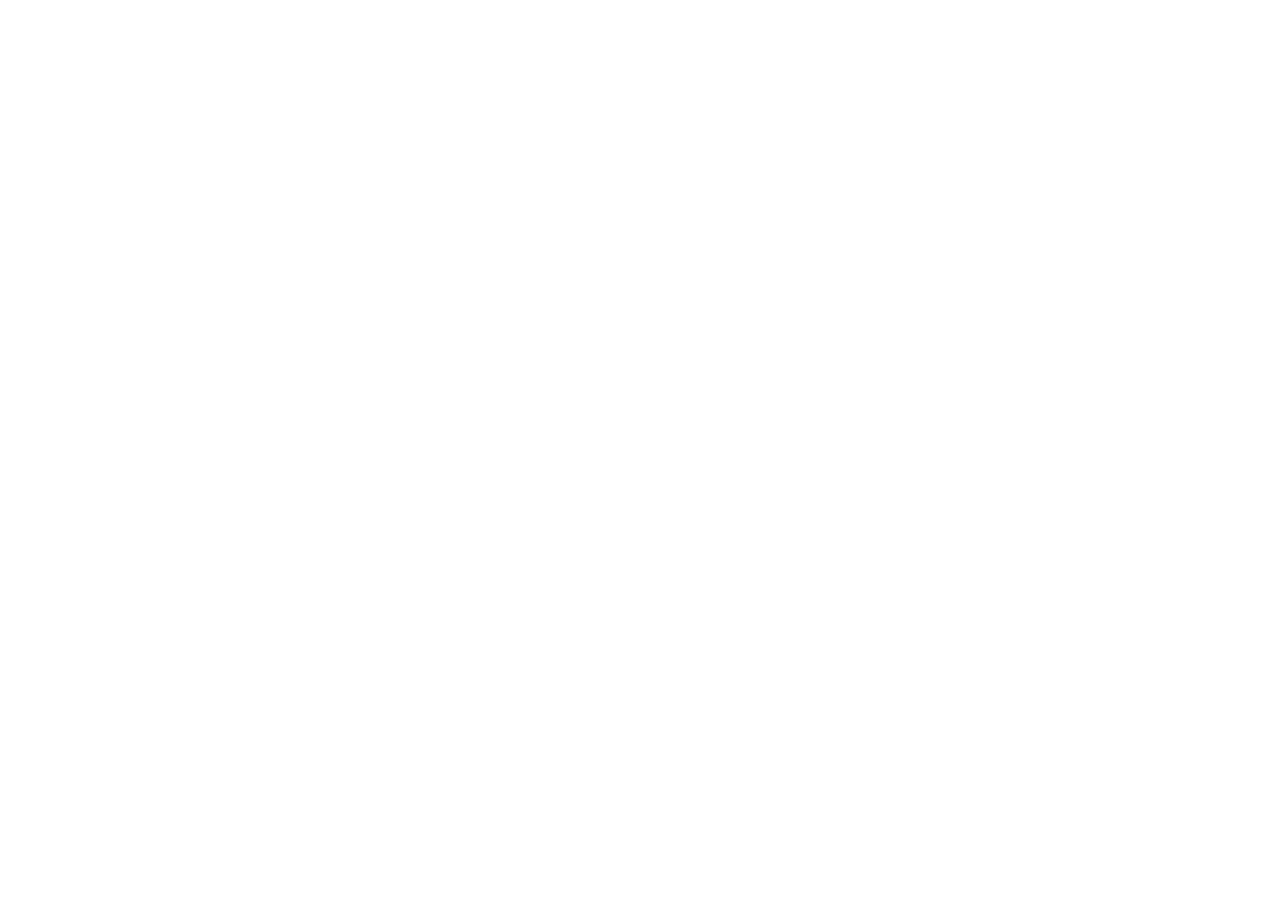
==== index.html @ 7270bd1a "first commit" ====
<!--*/<!DOCTYPE html>
<html lang="pt-BR">
<head>
    <meta charset="UTF-8">
    <meta name="viewport" content="width=device-width, initial-scale=1.0">
    <link rel="stylesheet" href="./style.css">
    <title>Ongs</title>
</head>
<body>
    <header> 
        <div id="c">
            <div id="pai">
                <img src="./img/Group 13.png">
            </div>
        </div>
        <div id="conteiner_nav">
            <div id="conteiner_img">
                <ul>
                    <li id="ong"><img src="./img/logo.svg" alt=""></li>
                </ul>
            </div>
            <div id="conteiner_perfil">
                <ul>                 
                    <li>home</li>
                    <li>ONGSLz</li>
                    <li>Doacao</li>
                    <li>Adote uma ONg</li>
                    <li>Sobre</li> 
                </ul> 
            </div>
        </div>             
    </header>
     <main>
         
     </main>
</body>
 </html> -->
---- style.css ----
/*{
    display: flex;
    padding: 0;
    margin: 0;
}
body {
    display: flex;
    flex-direction: column;
    background-color: #262626;
}
#pai{
    display: flex;
    width: 100vw;
    height: 44px;
    
    background-color:#48FAAF ;

}
header{
    display: flex;
    flex-direction: column;
    height: 10vh;
    width: 100vw;

}
nav{
    display: flex;
    height: 75%;
    margin: auto;
    ;
}
#conteiner_perfil ul{
    display: flex;
    align-items: center;
    column-gap: 64px;
    width: 100%;
    max-width: 1440px;
    padding-top: 24px;
    text-align: center;
}
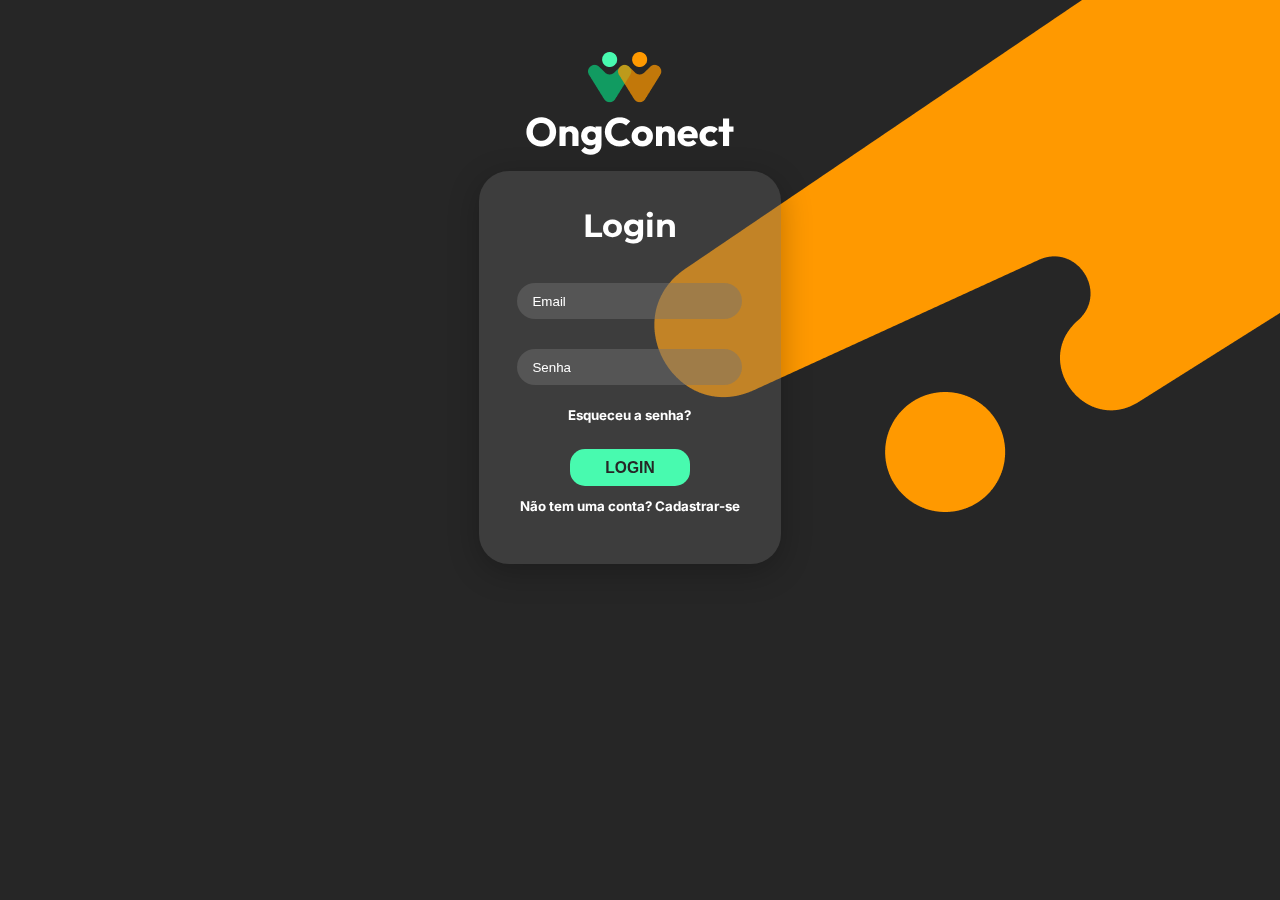
==== commit 2d211f2a: "first commit" ====
--- a/index.html
+++ b/index.html
@@ -1,37 +1,30 @@
-<!--*/<!DOCTYPE html>
-<html lang="pt-BR">
+<!DOCTYPE html>
+<html lang="en">
 <head>
     <meta charset="UTF-8">
     <meta name="viewport" content="width=device-width, initial-scale=1.0">
-    <link rel="stylesheet" href="./style.css">
-    <title>Ongs</title>
+    <title>Document</title>
+    <link rel="stylesheet" href="style.css">
+    <link rel="preconnect" href="https://fonts.googleapis.com">
+<link rel="preconnect" href="https://fonts.gstatic.com" crossorigin>
+<link href="https://fonts.googleapis.com/css2?family=Montserrat&display=swap" rel="stylesheet">
+<link rel="preconnect" href="https://fonts.googleapis.com">
+<link rel="preconnect" href="https://fonts.gstatic.com" crossorigin>
+<link href="https://fonts.googleapis.com/css2?family=Inter:wght@100&family=Montserrat&display=swap" rel="stylesheet">
 </head>
 <body>
-    <header> 
-        <div id="c">
-            <div id="pai">
-                <img src="./img/Group 13.png">
-            </div>
-        </div>
-        <div id="conteiner_nav">
-            <div id="conteiner_img">
-                <ul>
-                    <li id="ong"><img src="./img/logo.svg" alt=""></li>
-                </ul>
-            </div>
-            <div id="conteiner_perfil">
-                <ul>                 
-                    <li>home</li>
-                    <li>ONGSLz</li>
-                    <li>Doacao</li>
-                    <li>Adote uma ONg</li>
-                    <li>Sobre</li> 
-                </ul> 
-            </div>
-        </div>             
-    </header>
-     <main>
-         
-     </main>
+    <div id="logo"><img src="./img/logo.png"/></div> 
+    <div id="principal">
+        <h1 id="texto-login">Login</h1>
+        <input class="login" , type="email" placeholder="Email" />
+        <input class="login" , type="password" placeholder="Senha"/>
+        <a id="recuperar-senha" href="" ><h5>Esqueceu a senha?</h5></a>
+        <button id="botao">
+            <a href=""><h3>LOGIN</h3></a>
+        </button>
+        <a id="cadastro" href="" target="" rel="noopener noreferrer"><h5>Não tem uma conta? Cadastrar-se</h5></a>
+    </div>
+    <script src=></script>
+    <img id="imagem-fundo"src="./img/imagem-fundo.png"/>
 </body>
- </html> -->+</html>--- a/style.css
+++ b/style.css
@@ -1,43 +1,91 @@
-/*{
-    display: flex;
+*{
+    margin: 0;
     padding: 0;
-    margin: 0;
+    box-sizing: border-box;
 }
-body {
+body{
     display: flex;
     flex-direction: column;
+    align-items: center;
     background-color: #262626;
+    margin-right: 20px;
 }
-#pai{
+
+#imagem-fundo{
     display: flex;
-    width: 100vw;
-    height: 44px;
+    position: relative;
+    margin-left: 6.7%;
+    margin-top: -45%;
+    z-index: 1; 
+}
+#logo{
+    display: flex;
+    align-items: center;
+    flex-direction: column;
+    margin: 30px 0px 15px;
+   
     
-    background-color:#48FAAF ;
+}
+#principal{
+    background:#62626263;
+    box-shadow: 0 8px 32px 0 rgba(0, 0, 0, 0.247);
+    backdrop-filter: blur(0px);
+    color: #FFFFFF;
+    width: 24%;
+    border-radius: 30px;
+    display: flex;
+    align-items: center;
+    justify-content: center;
+    flex-direction: column;
+    z-index: 2;
+}
+.login{
+    border-radius: 30px;
+    height: 36px;
+    width: 225px;
+    margin: 8px 0px 22px;
+    padding: 15px;
+    border-style: none;
+    background-color:#74747471;
+    
 
 }
-header{
-    display: flex;
-    flex-direction: column;
-    height: 10vh;
-    width: 100vw;
-
+::placeholder{
+    color: #FFFFFF; 
 }
-nav{
-    display: flex;
-    height: 75%;
-    margin: auto;
-    ;
+#texto-login{
+    font-family: "Montserrat";
+    margin: 35px 0px 30px;
 }
-#conteiner_perfil ul{
-    display: flex;
-    align-items: center;
-    column-gap: 64px;
-    width: 100%;
-    max-width: 1440px;
-    padding-top: 24px;
-    text-align: center;
+#recuperar-senha{
+    color: #FFFFFF;
+    text-decoration: none;
+    font-family: "Inter";
 }
-
-
-   +#cadastro{
+    color: #FFFFFF;
+    text-decoration: none;
+    font-family: "Inter";
+    margin: 0px 0px 50px;
+}
+#botao{
+    border-radius: 15px;
+    border-style: none;
+    background-color: #48FAAF;
+    width: 120px;
+    height: 37px;
+    margin: 26px 0px 12px;
+    color: #262626;
+  
+}
+#botao a{
+    text-decoration: none;
+    color: #262626;
+}
+/* :has-val, input-form + , focus-input-from::after{
+    top: -20px;
+    font-size:15px;
+}
+:has-val, input-form + , focus-input-form::before{
+    witdh:108%
+} */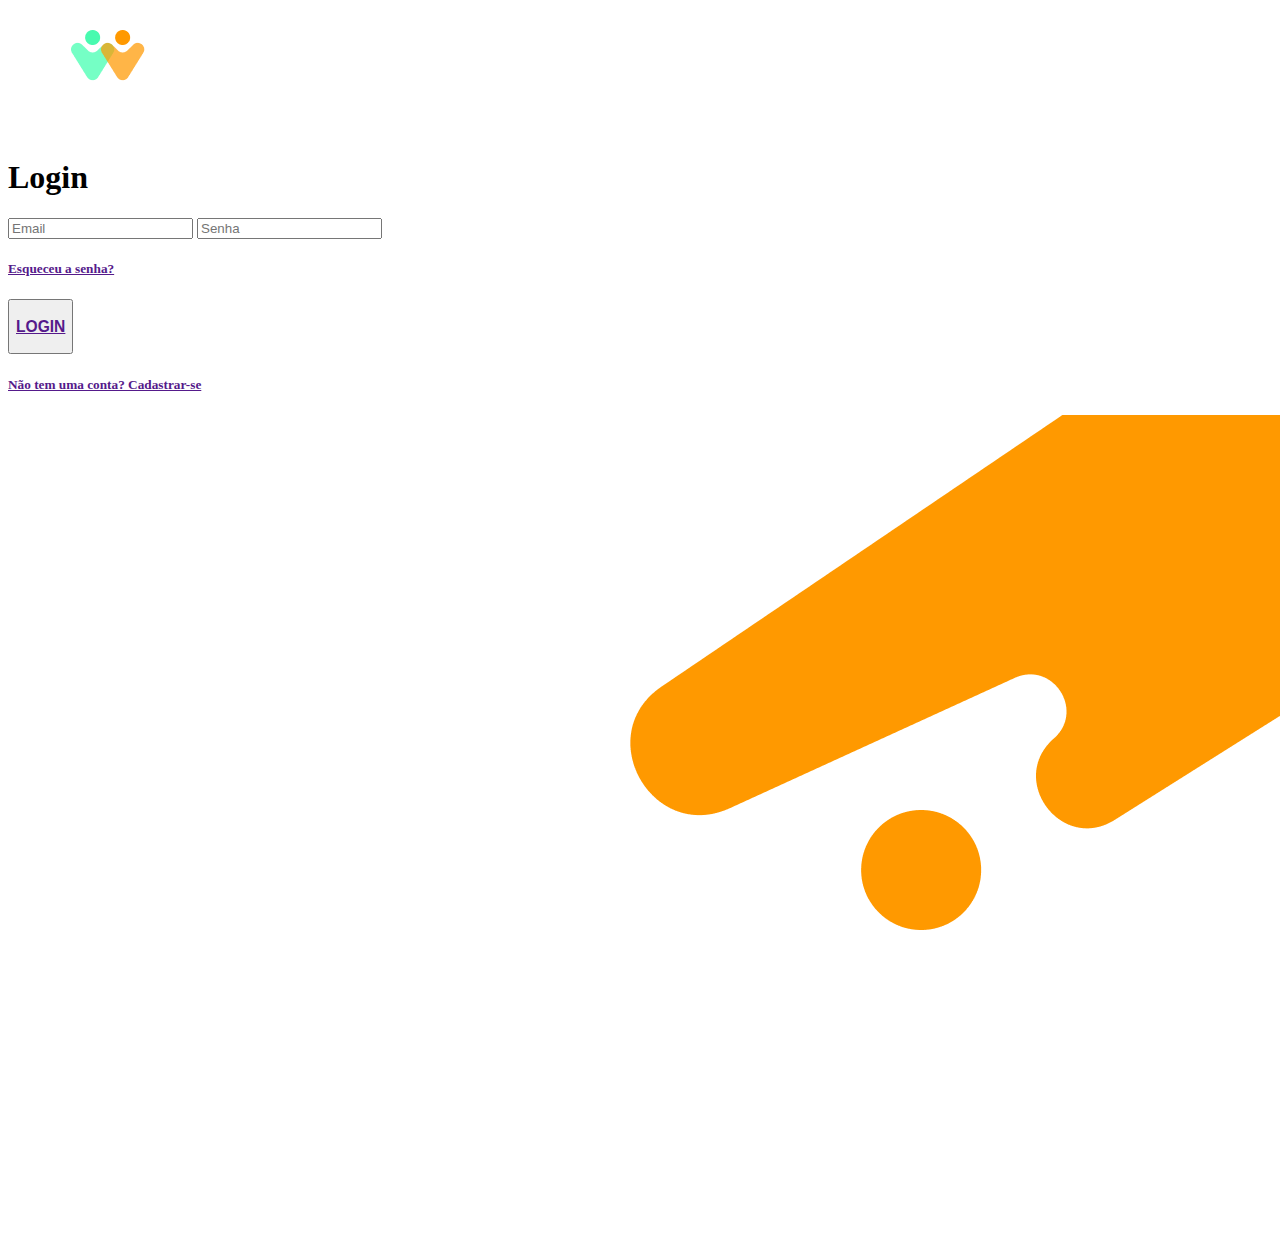
==== commit 66767004: "index.html" ====
--- a/index.html
+++ b/index.html
@@ -4,7 +4,7 @@
     <meta charset="UTF-8">
     <meta name="viewport" content="width=device-width, initial-scale=1.0">
     <title>Document</title>
-    <link rel="stylesheet" href="style.css">
+    <link rel="stylesheet" href="oficial.css">
     <link rel="preconnect" href="https://fonts.googleapis.com">
 <link rel="preconnect" href="https://fonts.gstatic.com" crossorigin>
 <link href="https://fonts.googleapis.com/css2?family=Montserrat&display=swap" rel="stylesheet">
@@ -27,4 +27,4 @@
     <script src=></script>
     <img id="imagem-fundo"src="./img/imagem-fundo.png"/>
 </body>
-</html>+</html>
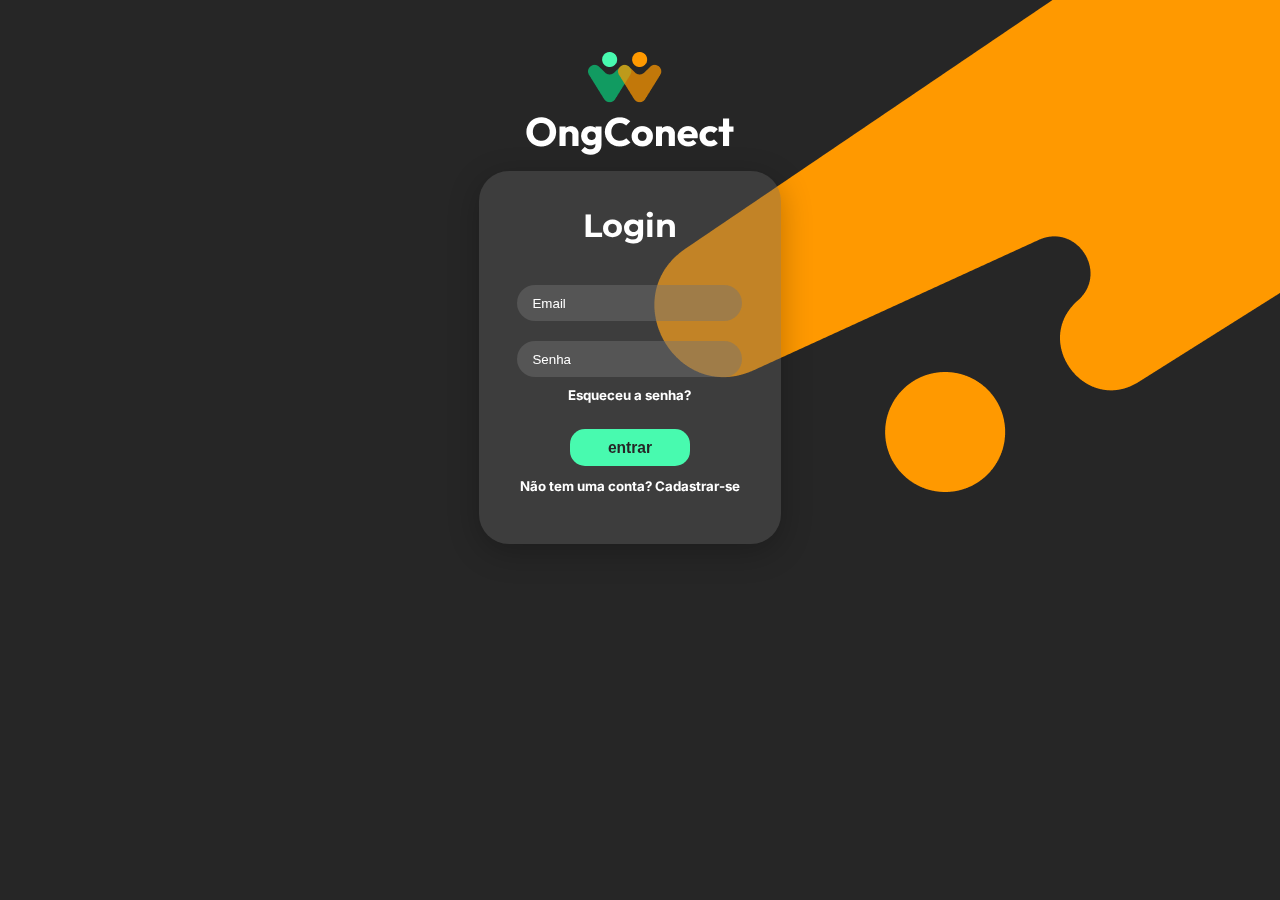
==== commit ded70cde: "segundo commit" ====
--- a/index.html
+++ b/index.html
@@ -4,27 +4,27 @@
     <meta charset="UTF-8">
     <meta name="viewport" content="width=device-width, initial-scale=1.0">
     <title>Document</title>
-    <link rel="stylesheet" href="oficial.css">
+    <link rel="stylesheet" href="style.css">
     <link rel="preconnect" href="https://fonts.googleapis.com">
-<link rel="preconnect" href="https://fonts.gstatic.com" crossorigin>
-<link href="https://fonts.googleapis.com/css2?family=Montserrat&display=swap" rel="stylesheet">
-<link rel="preconnect" href="https://fonts.googleapis.com">
-<link rel="preconnect" href="https://fonts.gstatic.com" crossorigin>
-<link href="https://fonts.googleapis.com/css2?family=Inter:wght@100&family=Montserrat&display=swap" rel="stylesheet">
+    <link rel="preconnect" href="https://fonts.gstatic.com" crossorigin>
+    <link href="https://fonts.googleapis.com/css2?family=Montserrat&display=swap" rel="stylesheet">
+    <link rel="preconnect" href="https://fonts.googleapis.com">
+    <link rel="preconnect" href="https://fonts.gstatic.com" crossorigin>
+    <link href="https://fonts.googleapis.com/css2?family=Inter:wght@100&family=Montserrat&display=swap" rel="stylesheet">
 </head>
 <body>
     <div id="logo"><img src="./img/logo.png"/></div> 
     <div id="principal">
         <h1 id="texto-login">Login</h1>
-        <input class="login" , type="email" placeholder="Email" />
-        <input class="login" , type="password" placeholder="Senha"/>
-        <a id="recuperar-senha" href="" ><h5>Esqueceu a senha?</h5></a>
-        <button id="botao">
-            <a href=""><h3>LOGIN</h3></a>
+        <input class="login" type="email" id="emailInput" placeholder="Email" required/>
+        <input class="login" type="password" id="senhaInput" placeholder="Senha" required/>
+        <a id="recuperar-senha" href=""><h5>Esqueceu a senha?</h5></a>
+        <button id="botao" onclick="verificarConteudo()">
+            <h3>entrar</h3>
         </button>
         <a id="cadastro" href="" target="" rel="noopener noreferrer"><h5>Não tem uma conta? Cadastrar-se</h5></a>
     </div>
-    <script src=></script>
-    <img id="imagem-fundo"src="./img/imagem-fundo.png"/>
+    <img id="imagem-fundo" src="./img/imagem-fundo.png"/>
+    <script src="index.js"></script>
 </body>
-</html>
+</html>--- a/style.css
+++ b/style.css
@@ -0,0 +1,85 @@
+*{
+    margin: 0;
+    padding: 0;
+    box-sizing: border-box;
+}
+body{
+    display: flex;
+    flex-direction: column;
+    align-items: center;
+    background-color: #262626;
+    margin-right: 20px;
+}
+
+#imagem-fundo{
+    display: flex;
+    position: relative;
+    margin-left: 6.7%;
+    margin-top: -45%;
+    z-index: 1; 
+}
+#logo{
+    display: flex;
+    align-items: center;
+    flex-direction: column;
+    margin: 30px 0px 15px;
+   
+    
+}
+#principal{
+    background:#62626263;
+    box-shadow: 0 8px 32px 0 rgba(0, 0, 0, 0.247);
+    backdrop-filter: blur(0px);
+    color: #FFFFFF;
+    width: 24%;
+    border-radius: 30px;
+    display: flex;
+    align-items: center;
+    justify-content: center;
+    flex-direction: column;
+    z-index: 2;
+    text-align: center;
+}
+.login{
+    border-radius: 30px;
+    height: 36px;
+    width: 225px;
+    margin:10px;
+    padding: 15px;
+    border-style: none;
+    background-color:#74747471;
+    
+
+}
+::placeholder{
+    color: #FFFFFF; 
+}
+#texto-login{
+    font-family: "Montserrat";
+    margin: 35px 0px 30px;
+}
+#recuperar-senha{
+    color: #FFFFFF;
+    text-decoration: none;
+    font-family: "Inter";
+}
+#cadastro{
+    color: #FFFFFF;
+    text-decoration: none;
+    font-family: "Inter";
+    margin: 0px 0px 50px;
+}
+#botao{
+    border-radius: 15px;
+    border-style: none;
+    background-color: #48FAAF;
+    width: 120px;
+    height: 37px;
+    margin: 26px 0px 12px;
+    color: #262626;
+  
+}
+#botao a{
+    text-decoration: none;
+    color: #262626;
+}
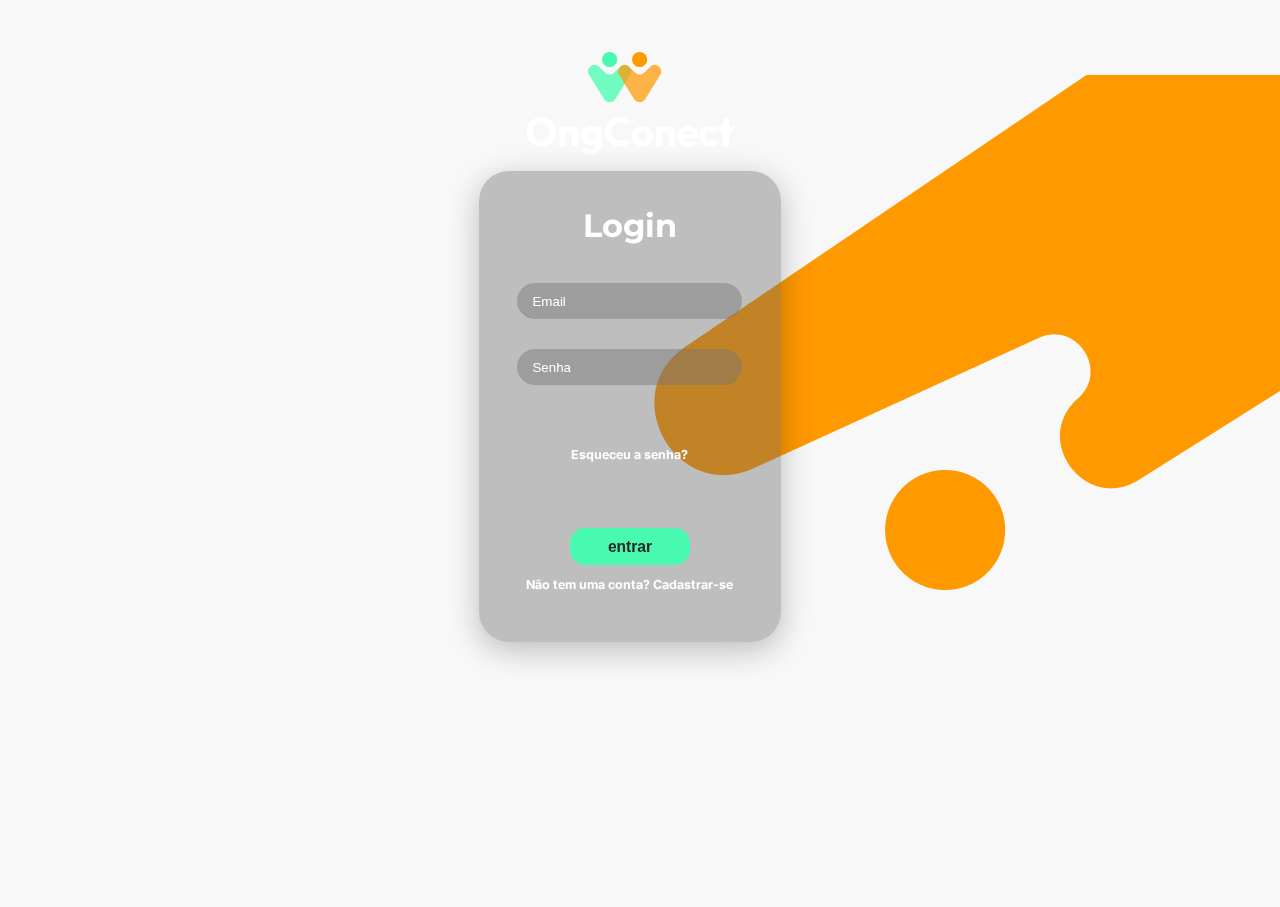
==== commit 8e1ddab2: "Merge branch 'main' of https://github.com/C4m1llyS4nt0s/site-ongs" ====
--- a/index.html
+++ b/index.html
@@ -4,7 +4,7 @@
     <meta charset="UTF-8">
     <meta name="viewport" content="width=device-width, initial-scale=1.0">
     <title>Document</title>
-    <link rel="stylesheet" href="style.css">
+    <link rel="stylesheet" href="oficial.css">
     <link rel="preconnect" href="https://fonts.googleapis.com">
     <link rel="preconnect" href="https://fonts.gstatic.com" crossorigin>
     <link href="https://fonts.googleapis.com/css2?family=Montserrat&display=swap" rel="stylesheet">
@@ -27,4 +27,4 @@
     <img id="imagem-fundo" src="./img/imagem-fundo.png"/>
     <script src="index.js"></script>
 </body>
-</html>+</html>
--- a/oficial.css
+++ b/oficial.css
@@ -0,0 +1,639 @@
+*{
+    margin: 0;
+    padding: 0;
+    box-sizing: border-box;
+}
+/* /inicio da tela de login/ */
+body{
+    display: flex;
+    flex-direction: column;
+    align-items: center;
+    background-color: #262626;
+    margin-right: 20px;
+}
+#imagem-fundo{
+    display: flex;
+    position: relative;
+    margin-left: 6.7%;
+    margin-top: -45%;
+    z-index: 1; 
+}
+#logo{
+    display: flex;
+    align-items: center;
+    flex-direction: column;
+    margin: 30px 0px 15px;   
+}
+#principal{
+    background:#62626263;
+    box-shadow: 0 8px 32px 0 rgba(0, 0, 0, 0.247);
+    backdrop-filter: blur(0px);
+    color: #FFFFFF;
+    width: 24%;
+    border-radius: 30px;
+    display: flex;
+    align-items: center;
+    justify-content: center;
+    flex-direction: column;
+    z-index: 2;
+}
+.login{
+    border-radius: 30px;
+    height: 36px;
+    width: 225px;
+    margin: 8px 0px 22px;
+    padding: 15px;
+    border-style: none;
+    background-color:#74747471;
+}
+::placeholder{
+    color: #FFFFFF; 
+}
+#texto-login{
+    font-family: "Montserrat";
+    margin: 35px 0px 30px;
+}
+#recuperar-senha{
+    color: #FFFFFF;
+    text-decoration: none;
+    font-family: "Inter";
+}
+#cadastro{
+    color: #FFFFFF;
+    text-decoration: none;
+    font-family: "Inter";
+    margin: 0px 0px 50px;
+}
+#botao{
+    border-radius: 15px;
+    border-style: none;
+    background-color: #48FAAF;
+    width: 120px;
+    height: 37px;
+    margin: 26px 0px 12px;
+    color: #262626;
+}
+#botao a{
+    text-decoration: none;
+    color: #262626;
+}
+/* /inicio cabeçalho/ */
+body{
+    background-color: #F8F8F8;
+}
+a{
+    color: #fff;
+    text-decoration: none;
+    margin: 40px;
+    font-family: "Inter";
+    font-size: 15px;
+    justify-content: center;
+    list-style-type: disc;
+}
+#nav-decoracao{
+    background-color: #48FAAF;
+    height: 7vh;
+}
+#nav-principal{
+    display: flex;
+    align-items: center;
+    background-color: #1E1E1E;
+    height: 13vh;
+    justify-content: space-around;
+}
+#logo-cabeçalho{
+    height: 65px;
+    margin: 5px;
+}
+#perfil{
+    border-radius: 33px;
+    border-style: none;
+    background-color: #1E1E1E;
+    margin-top: 5px;
+    margin-left: 150px;
+    margin-right: 20px;
+}
+/* /fim do cabeçalho/
+/inicio do corpo do menu/ */
+style
+  .container {
+    position: relative;
+    width: 100%;
+    max-width: 600px; /* Defina a largura máxima da imagem e do texto */
+  }
+  .imagem {
+    width: 100%;
+    display: flex;
+  }
+  .texto-sobre-imagem{
+    position: absolute;
+    top: 50%; 
+    left: 0; 
+    transform: translateY(-50%); 
+    color: white; 
+    text-align: center; 
+    font-size: 34px; 
+    margin-left: 150px;
+  }
+#barra-busca-menu{
+    margin-top: 100px;
+    margin-left: 430px;
+    transform: translateY(-1700%);
+    padding-left: 12px;
+    width: 430px;
+    border-radius: 40px;
+    background: rgba(211, 205, 205, 0.618);
+    height: 32px;
+    border-style: none;
+    /* align-items: center; */
+}
+#botao1{
+    margin-left: 850px;
+    transform: translateY(-1700%);
+    background-color: #FF9900;
+    border-style: none;
+    width: 30px;
+    height: 30px;
+    border-radius:30px ;
+}
+/* /mesmo css das categorias para pagina de menu e para pagina das ongs(pagina 2)/ */
+.area-categorias{
+    display: flex;
+    justify-content: center;
+    margin-top: 40px ;
+}
+.categoria{
+    display: flex;
+    align-items: center;
+    justify-content: center;
+    border-radius: 35px;
+    border-style: none;
+    background-color: #1E1E1E;
+    color: #FF9900;
+    height: 60px;
+    width:250px;
+    margin: 0px 90px  ;
+    font-size: 15px;
+    font-family: "Inter";
+    box-shadow: 0 6px 5px 0 rgba(0, 0, 0, 0.267);
+}
+.icon{
+    height:30px ;
+    margin-right: 15px;
+}
+/* /mesmo css das categorias para pagina de menu e para pagina das ongs(pagina 2)/ */
+#titulo-eventos{
+    color: #000000;
+    margin: 60px;
+    margin-left: 121px;
+    font-family:"Inter";
+}
+#area-eventos{
+    display: flex;
+    justify-content: center;   
+}
+.evento{
+    background-color: #1E1E1E;
+    height: 435px;
+    width: 281px;
+    margin: 15px 65px;
+    box-shadow: 0 7px 5px 0 rgba(0, 0, 0, 0.384);
+}
+.evento-img{
+    height: 217.5px;
+    width: 281px;
+}
+.texto-evento{
+    color: #fff;
+    margin-top: 10px;
+    margin-left: 30px;
+    margin-right: 30px;
+    font-family: "Inter";
+    font-size: 14px;
+}
+.evento-botao{
+    border-radius: 20px;
+    background-color: #FF9900;
+    color: #fff;
+    border-style: none;
+    height: 25px;
+    width: 100px;
+    margin-top: 35px;
+}
+.evento-ong{
+    border-radius: 4px;
+    background-color: #fff;
+    height:27px;
+    width: 80px;
+    margin-top: 25px;
+    margin-left:30px;
+    display: flex;
+    justify-content: center;
+    align-items: center;
+    flex-direction: column;
+}
+#area-divulgacao{
+    margin-top: 210px;
+}
+#divulgacao{
+    background-image: linear-gradient(to bottom left,#48FAAF,#00978E);
+    height: 1182px;
+    width: 100%;
+}
+.maolata{
+    display: flex;
+    flex-direction: inherit;
+    justify-content: right;
+    margin-top: -100px;
+}
+.maolata img{
+    margin-top: 50px;
+    margin-right: 10px;
+}
+.criancas{
+    display: flex;
+    flex-direction: inherit;
+    justify-content: left;
+    margin-top: -100px;
+}
+#bloco-texto-divulgacao1{
+    font-family: "Inter";
+    font-size: 22px;
+    color: #F8F8F8;
+    padding: 80px;
+    margin-top: 100px;
+}
+.criancas img{
+    margin-top: -50px;
+    margin-left: 30px;
+}
+#divulgacao-fundo1{
+    margin-right: 200px;   
+}
+#text-divulgacao{
+    margin-top: -500px;
+    padding-left: 90px;
+    padding-right: 600px;
+    color: #F8F8F8;
+    font-family: "Inter";
+    font-size: 22px;
+}
+#adote{
+    display: flex;
+    align-items: center;
+    border-style: none;
+    border-radius: 30px;
+    width:212px;
+    height:52px ;
+    justify-content: center;
+    background-color: #1E1E1E;
+    color: #10F6E9;
+    font-family: "Inter";
+    font-size: 20px;
+    margin-left: 90px;
+    margin-top: 130px;
+}
+#adotar-ongs{
+    text-decoration: none;
+    color: #02b8ac;
+    font-size: 21px;
+}
+#area-feedback{
+    margin-top: 250px;
+    margin-bottom: 200px;
+}
+#feedback{
+    background-color: #FF9900;
+    height: 360px;
+    width: 100%;
+    display: flex;
+    align-items: center;
+}
+#seta-menu{
+    margin-left: 95px;
+    border-style: none;
+    background-color: #FF9900;
+}
+/* /fim do corpo do menu/
+/inicio area das ongs/ */
+#area-ongs{
+    display: flex;
+    flex-direction: column;
+    justify-content: center;
+    align-items: center;
+    margin: 40px;
+}
+.ongs{
+    height:229px ;
+    width:1022px;
+    background-color: #262626;
+    border-radius:15px;
+    margin-top: 40px;
+    box-shadow: 0 3px 8px  rgba(0, 0, 0, 0.61);   
+}
+.texto-ongs{
+    margin-top:-210px;
+    padding-left: 330px;
+    padding-top: 20px;
+    padding-right:70px ;
+    font-family: "Inter";
+    font-size: 14px;
+    color: #fff;
+}
+.ongs-botao{
+    border-radius: 18px;
+    background-color: #FF9900;
+    color: #fff;
+    border-style: none;
+    height: 36px;
+    width: 145px;
+    margin-top: 35px;
+    margin-left: 81%;
+}
+.saiba-mais{
+    font-size: 12px;
+}
+/* /fim da area das ongs/
+/inicio da tela da ong selecionada(projeto verde)/ */
+#descricao-ong{
+    display: flex;
+    font-family:"Inter";
+    font-size: 20px;
+}
+#perfil-da-ong{
+    margin-left: 150px;
+    margin-top: 100px;
+    box-shadow: 0 3px 8px 0 rgba(0, 0, 0, 0.61);
+    border-radius: 160px;
+}
+#info-ongs{
+   margin-top: 190px;
+   margin-left:60px ;
+}
+.infos{
+    text-decoration: none;
+    color:#1E1E1E;
+    font-size: 18px;
+    font-family: "Inter";
+}
+#informacoes{
+    padding: 14px;
+    list-style: none;
+    color: #1E1E1E;
+    font-size: 27px;
+}
+#sobre-a-ong{
+    padding-bottom: 50px;
+    padding-right: 150px;
+    padding-top: 50px; 
+    padding-left: 150px;
+    font-family: "Inter";
+    font-size: 15px;
+}
+#area-rifas{
+    margin-top: 40px;
+    margin-left: 22%;
+    margin-bottom: 30px;
+    background-color:#F8F8F8;
+    width: 750px;
+    height: 100px;
+    border-radius:12px ;
+    box-shadow: 0 3px 8px 0 rgba(0, 0, 0, 0.61);
+}
+#rodape-rifas{
+    width: 734px;
+    height: 22px;
+    background-color: #FF9900;
+    border-top-left-radius: 12px;
+    border-top-right-radius: 12px;
+    display: flex;
+    align-items: center;
+    justify-content: center;
+    color: #F8F8F8;
+    font-family: "Inter";
+    font-size: 25px;
+    padding: 8px;
+}
+#botao-rifas{
+    border-style: none;
+    background-color: #F8F8F8;
+    margin-left: 680px;
+    margin-top: 22px;
+}
+#area-doe-aqui{
+    margin-top: 40px;
+    margin-left: 22%;
+    margin-bottom: 30px;
+    background-color:#F8F8F8;
+    width: 750px;
+    height: 130px;
+    border-radius:12px ;
+    box-shadow: 0 3px 8px 0 rgba(0, 0, 0, 0.61);
+}
+#rodape-doe-aqui{
+    width: 734px;
+    height: 22px;
+    background-color:#38db97;
+    border-top-left-radius: 12px;
+    border-top-right-radius: 12px;
+    display: flex;
+    align-items: center;
+    justify-content: center;
+    color:#F8F8F8;
+    font-family: "Inter";
+    font-size: 25px;
+    padding: 8px;
+}
+#botao-doe-aqui{
+    width: 100px;
+    height: 25px;
+    border-radius: 30px;
+    border-style: none;
+    background-color:#1E1E1E;
+    margin-left: 625px;
+    margin-top: 20px;;
+}
+#saibamais-doe{
+    font-size: 12px;
+    color: #F8F8F8;
+    font-family: "Inter";
+}
+#descricao-doe-aqui{
+    padding-top: 12px;
+    padding-left: 10px;
+    font-size: 13px;
+    font-family: "Inter";
+    color: #1E1E1E;
+}
+/* /fim da tela da ong selecionada(projeto verde)/
+/inicio da tela de compra/ */
+#descricao-ong{
+    display: flex;
+    font-family:"Inter";
+    font-size: 20px;
+}
+#perfil-da-ong{
+    height: 152px;
+    width: 152px;
+    margin-left: 150px;
+    margin-top: 100px;
+    box-shadow: 0 3px 8px 0 rgba(0, 0, 0, 0.61);
+    border-radius: 160px;
+}
+#info-ongs{
+    margin-top: 82px;
+    margin-left:15px ;
+}
+.infos{
+    text-decoration: none;
+    color:#1E1E1E;
+    font-size: 15px;
+    font-family: "Inter";
+}
+#informacoes{
+    padding: 14px;
+    list-style: none;
+    color: #1E1E1E;
+    font-size: 27px;
+}
+#rifa-natal{
+    height: 545px;
+    width: 400px;
+    margin:40px 15px;
+}
+#box-compra{
+    display: flex;
+    justify-content: center;
+    align-items: center;
+}
+#area-compra{
+    display: flex;
+    flex-direction: column;
+    align-items: center;
+    margin-left: 45px;
+}
+#box-infos{
+    width: 350px;
+    height: 200px;
+    display: flex;
+    flex-direction: column;
+}
+.usuario{
+    border-style: solid;
+    border-color: #74747463;
+    height: 37px;
+    border-radius: 20px;
+    margin: 10px;
+    padding:14px;
+    box-shadow: 0 3px 8px 0 rgba(0, 0, 0, 0.282);
+}
+.usuario::placeholder{
+    color: #74747463;
+}
+#selecao-numeros{
+    border: 2.5px;
+    border-color: #74747463;
+    border-style:solid ;
+    border-radius: 15px;
+    width:325px ;
+    height: 105px;
+    background-color: #fff;
+    box-shadow: 0 3px 8px 0 rgba(0, 0, 0, 0.282);
+}
+.area-numero{
+    cursor:pointer;
+    background-color: #fff;
+    border-style:solid;
+    border-color: #74747463;
+    border-radius: 10px;
+    width: 70px;
+    height: 40px;
+    font-size: 20px;
+    margin: 5px;
+}
+.area-numero:active{
+    background-color: #48FAAF;
+}
+#valor-total{
+    margin: 23px;
+    margin-right: 180px;
+    font-family: "Inter";
+    font-size: 22px;
+}
+#valor-da-compra{
+    background-color: #fff;
+    border:2.5px;
+    border-style:solid;
+    border-color: #74747463;
+    border-radius:20px;
+    height:38px;
+    width:125px;
+    font-family:"Inter";
+    font-size:20px;
+    padding-left: 10px;
+    padding-top:5px;
+    margin-left:15px ;
+    box-shadow: 0 3px 8px 0 rgba(0, 0, 0, 0.282);
+}
+#comprar{
+    border-radius: 20px;
+    background-color: #FF9900;
+    border-style: none;
+    height:40px ;
+    width: 170px;
+    margin: 30px;
+    display: flex;
+    align-items: center;
+    justify-content: center;
+}
+#COMPRAR{
+    font-size: 20px;
+    font-family: "Inter";
+}
+/* /fim da tela de compra/
+/inicio do rodapé(obs:o css de rodapé é o mesmo para todas as telas)/ */
+#rodape{
+    height: 250px;
+    width: 100%;
+    background-color: #1E1E1E;
+    display: flex;
+}
+#logo-rodape{
+    margin-top: 70px;
+    margin-left: 180px;
+}
+#fale-conosco{
+    font-family: "Inter";
+    list-style: none;
+    margin-top:60px;
+    margin-left:150px;
+    margin-right: 60px;
+    margin-bottom: 20px;
+    font-size: 35px;
+}
+#linha-rodape{
+    margin-top: 25px;
+    height: 200px;
+}
+.midias-sociais svg {
+    align-items: center;
+    justify-content: center;
+    margin-left: 40px;
+    margin-top: 30px;
+    margin-right: 5px;
+    margin-bottom:35px;
+    width: 30px;
+    height: 40px;
+    opacity: 0.6;
+    transition: all 0.4s;
+}
+#contato{
+    font-family: "Inter";
+    list-style: none;
+    margin-top: 16px;
+    margin-left:22px;
+    margin-right: 60px;
+    margin-bottom: 20px;
+    font-size: 35px;
+}
+/* /fim do rodapé/ */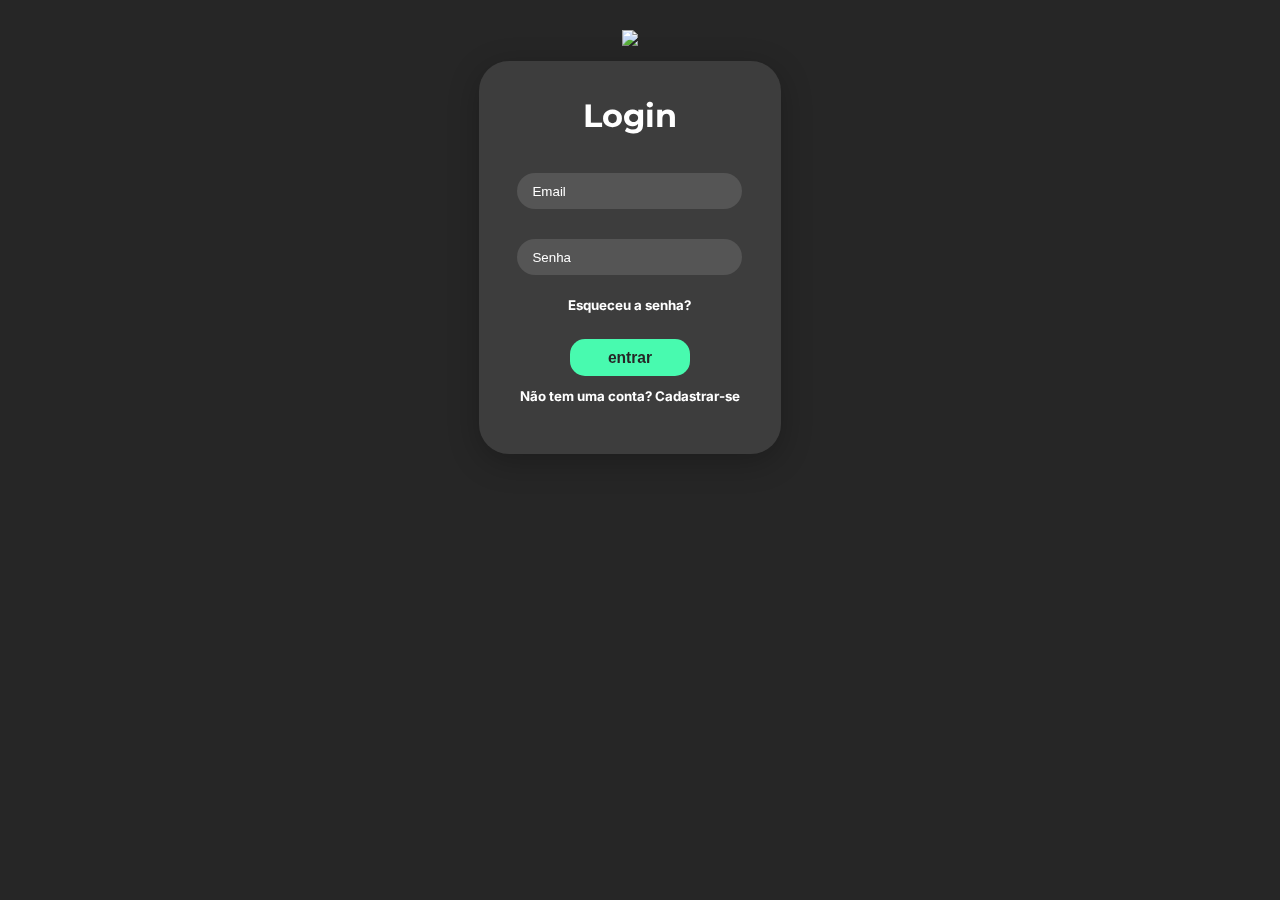
==== commit 308fcfa4: "index.html" ====
--- a/index.html
+++ b/index.html
@@ -12,7 +12,7 @@
     <link rel="preconnect" href="https://fonts.gstatic.com" crossorigin>
     <link href="https://fonts.googleapis.com/css2?family=Inter:wght@100&family=Montserrat&display=swap" rel="stylesheet">
 </head>
-<body>
+<body id="body">
     <div id="logo"><img src="./img/logo.png"/></div> 
     <div id="principal">
         <h1 id="texto-login">Login</h1>
--- a/oficial.css
+++ b/oficial.css
@@ -4,7 +4,7 @@
     box-sizing: border-box;
 }
 /* /inicio da tela de login/ */
-body{
+#body{
     display: flex;
     flex-direction: column;
     align-items: center;
@@ -78,10 +78,10 @@
     color: #262626;
 }
 /* /inicio cabeçalho/ */
-body{
+#body1{
     background-color: #F8F8F8;
 }
-a{
+.telas-cabeçalho{
     color: #fff;
     text-decoration: none;
     margin: 40px;
@@ -130,14 +130,42 @@
     top: 50%; 
     left: 0; 
     transform: translateY(-50%); 
+    color: white;  
+    font-size: 30px; 
+    margin-left: 150px;
+    font-family:"Inter";
+  }
+  #texto-sobre-imagem1{
+    margin-top: 120px;
+    padding-right: 800px;
+    position: absolute;
+    top: 50%; 
+    left: 0; 
+    transform: translateY(-50%); 
     color: white; 
-    text-align: center; 
-    font-size: 34px; 
+    font-size: 17px; 
     margin-left: 150px;
+    font-family:"Inter";
+  }
+  #btn-menu{
+    margin-top:200px;
+    margin-left:150px ;
+    position: absolute;
+    top: 50%; 
+    left: 0; 
+    transform: translateY(-50%); 
+    border-radius: 40px;
+    background-color:#FF9900;
+    width: 200px;
+    height: 50px;
+    border-style: none;
+    color: #F8F8F8;
+    font-size:20px;
+    font-family:"Inter" ;
   }
 #barra-busca-menu{
     margin-top: 100px;
-    margin-left: 430px;
+    margin-left: 440px;
     transform: translateY(-1700%);
     padding-left: 12px;
     width: 430px;
@@ -148,7 +176,7 @@
     /* align-items: center; */
 }
 #botao1{
-    margin-left: 850px;
+    margin-left: 825px;
     transform: translateY(-1700%);
     background-color: #FF9900;
     border-style: none;
@@ -182,17 +210,17 @@
     margin-right: 15px;
 }
 /* /mesmo css das categorias para pagina de menu e para pagina das ongs(pagina 2)/ */
-#titulo-eventos{
+#titulo-rifas{
     color: #000000;
     margin: 60px;
     margin-left: 121px;
     font-family:"Inter";
 }
-#area-eventos{
+#area-divulgaçao-rifas{
     display: flex;
     justify-content: center;   
 }
-.evento{
+.arrecadaçoes{
     background-color: #1E1E1E;
     height: 435px;
     width: 281px;
@@ -298,21 +326,46 @@
     color: #02b8ac;
     font-size: 21px;
 }
-#area-feedback{
+/*inicio area de feedback*/
+.feedback{
     margin-top: 250px;
-    margin-bottom: 200px;
-}
-#feedback{
+    margin-bottom: 250px;
+    display: flex;
+    width: 100%;
+    height: 360px;
     background-color: #FF9900;
-    height: 360px;
+    align-items: center;
+    justify-content: center;
+    gap: 1rem;      
+}
+.feedback-img{
+    position: relative;
+    display: flex;
+    align-items: center;
+    justify-content: center;
+    width: 1000px;
+}
+
+.slider{
+    opacity: 0;
+    transition: 1s;
+    overflow: hidden;
+    position: absolute;
     width: 100%;
-    display: flex;
-    align-items: center;
-}
-#seta-menu{
-    margin-left: 95px;
-    border-style: none;
-    background-color: #FF9900;
+}
+.on{
+    opacity: 1;
+}
+#prev-button, #next-button{
+    width: 30px;
+    height: 30px;
+    border: none;
+    background-color: transparent;
+    cursor: pointer;
+}
+#prev-button img, #next-button img{
+    width: 100%;
+    height: 100%;
 }
 /* /fim do corpo do menu/
 /inicio area das ongs/ */
@@ -351,38 +404,42 @@
     margin-left: 81%;
 }
 .saiba-mais{
-    font-size: 12px;
+    color: #F8F8F8;
+    font-size: 15px;
+    text-decoration:none;
 }
 /* /fim da area das ongs/
 /inicio da tela da ong selecionada(projeto verde)/ */
-#descricao-ong{
+#descricao-ong1{
     display: flex;
     font-family:"Inter";
     font-size: 20px;
-}
-#perfil-da-ong{
+    
+}
+#logo-da-ong{
     margin-left: 150px;
     margin-top: 100px;
     box-shadow: 0 3px 8px 0 rgba(0, 0, 0, 0.61);
     border-radius: 160px;
 }
-#info-ongs{
-   margin-top: 190px;
+#info-ongs1{
+   margin-top: 160px;
    margin-left:60px ;
 }
-.infos{
+.infos1{
     text-decoration: none;
     color:#1E1E1E;
     font-size: 18px;
     font-family: "Inter";
-}
-#informacoes{
+  }
+#informacoes1{
     padding: 14px;
     list-style: none;
     color: #1E1E1E;
     font-size: 27px;
 }
 #sobre-a-ong{
+    transition: 1s;
     padding-bottom: 50px;
     padding-right: 150px;
     padding-top: 50px; 
@@ -396,13 +453,17 @@
     margin-bottom: 30px;
     background-color:#F8F8F8;
     width: 750px;
+    height: 10%;
+    border-radius:12px ;
+    box-shadow: 0 3px 8px 0 rgba(0, 0, 0, 0.61);
+    transition: 1s;
     height: 100px;
     border-radius:12px ;
     box-shadow: 0 3px 8px 0 rgba(0, 0, 0, 0.61);
 }
 #rodape-rifas{
-    width: 734px;
-    height: 22px;
+    width: 750px;
+    height: 32px;
     background-color: #FF9900;
     border-top-left-radius: 12px;
     border-top-right-radius: 12px;
@@ -415,6 +476,17 @@
     padding: 8px;
 }
 #botao-rifas{
+    transition: 1s;
+    border-style: none;
+    background-color: #f8f8f800;
+    margin-left: 680px;
+    padding: 15px;
+}
+#RIFAS{
+    width: 150px;
+    height: 200px;
+    margin: 30px 25px;
+    display: none;
     border-style: none;
     background-color: #F8F8F8;
     margin-left: 680px;
@@ -428,11 +500,12 @@
     width: 750px;
     height: 130px;
     border-radius:12px ;
+    box-shadow: 0 3px 8px 0 rgba(0, 0, 0, 0.61);   
     box-shadow: 0 3px 8px 0 rgba(0, 0, 0, 0.61);
 }
 #rodape-doe-aqui{
-    width: 734px;
-    height: 22px;
+    width: 750px;
+    height: 32px;
     background-color:#38db97;
     border-top-left-radius: 12px;
     border-top-right-radius: 12px;
@@ -589,9 +662,20 @@
 #COMPRAR{
     font-size: 20px;
     font-family: "Inter";
+    color: #F8F8F8;
+    text-decoration: none;
 }
 /* /fim da tela de compra/
 /inicio do rodapé(obs:o css de rodapé é o mesmo para todas as telas)/ */
+.infos-rodape{
+    color: #fff;
+    text-decoration: none;
+    margin: 40px;
+    font-family: "Inter";
+    font-size: 15px;
+    justify-content: center;
+    list-style-type: disc;
+}
 #rodape{
     height: 250px;
     width: 100%;
@@ -636,4 +720,4 @@
     margin-bottom: 20px;
     font-size: 35px;
 }
-/* /fim do rodapé/ */+/* /fim do rodapé/ */
